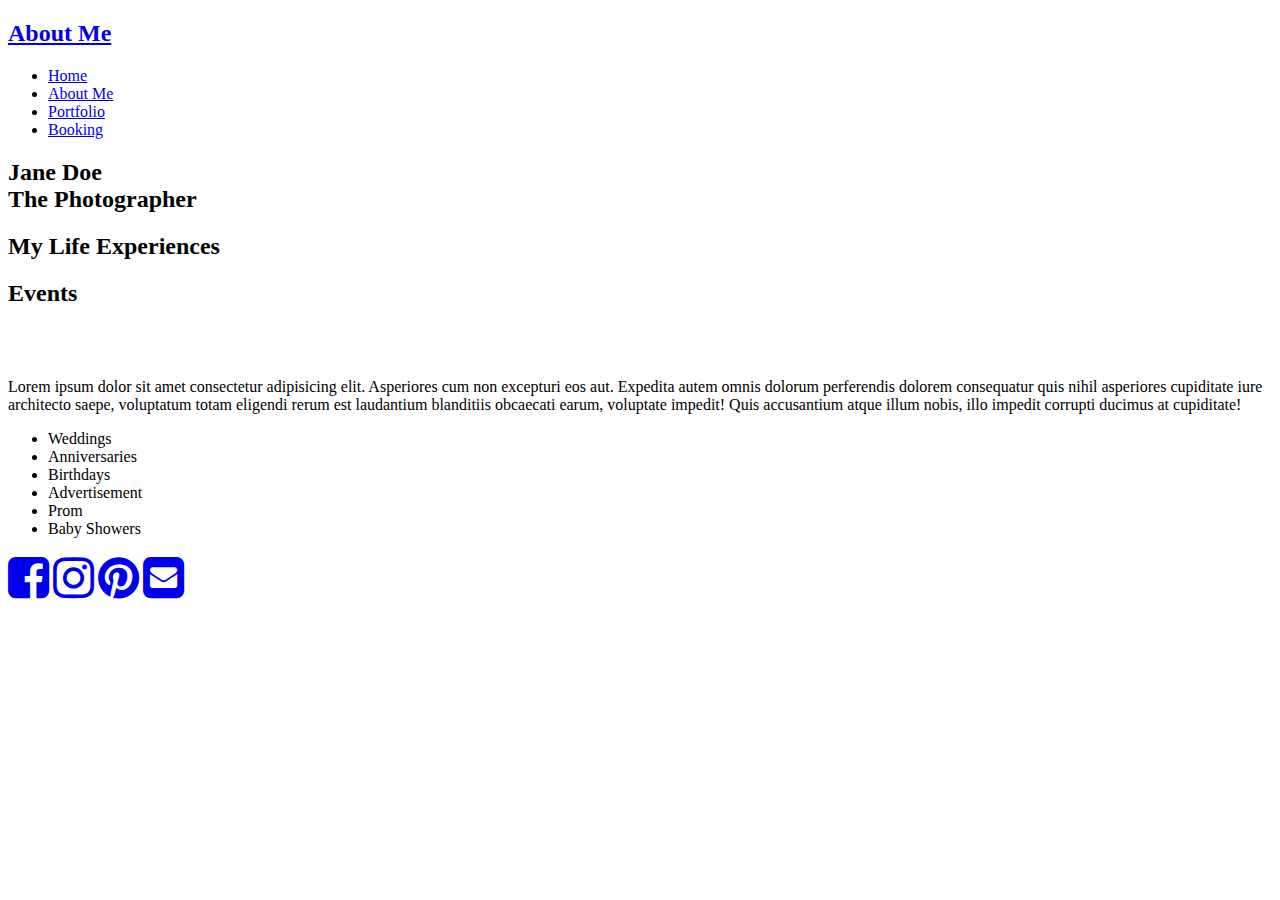
==== about.html @ 02a09448 "Uploaded About Me Page" ====
<!DOCTYPE html>
<html lang="en">
<head>
    <meta charset="UTF-8">
    <meta name="viewport" content="width=device-width, initial-scale=1.0">
    <meta http-equiv="X-UA-Compatible" content="ie=edge">
    <script src="script.js"></script>
    <!-- Add Icon Library -->
    <link href="//maxcdn.bootstrapcdn.com/font-awesome/4.1.0/css/font-awesome.min.css" rel="stylesheet">
    <!-- Swiper.js styles -->
    <link rel="stylesheet" href="style.css">
    
    <title>Creative Focus - About Me</title>
</head>
<body>
  <!-- Header -->
  <header class="header" id="header">

    <nav class="navbar container">
        <a href="about.html">
            <h2 class="logo">About Me</h2>
        </a>

        
        <div class="menu" id="mySidenav">
            
            <ul class="list">
                <li class="list-item">
                    <a href="index.html" class="list-link">Home</a>
                </li>
                <li class="list-item">
                    <a href="about.html" class="list-link current">About Me</a>
                </li>
                <li class="list-item">
                    <a href="portfolio.html" class="list-link">Portfolio</a>
                </li>
                <li class="list-item">
                    <a href="booking.html" class="list-link">Booking</a>
                </li>
            </ul>
        </div>

    </nav>

</header>





    <section class="about">

        <div class="about-title">
            <div>
                <h2>Jane Doe
                    <br>
                    The Photographer
                </h2>
           
            </div>

            <div>
                <h2> My Life Experiences</h2>
            </div>

            <div>
                <h2> Events</h2>
            </div>
       
        </div>

        <div class="about-pages">

            <div>
                <img src="images/Profile-Shay.jpg" alt="">
              
            </div>

            <div>
              
                <br>
                <p>Lorem ipsum dolor sit amet consectetur adipisicing elit. Asperiores cum non excepturi eos aut. Expedita autem omnis dolorum perferendis dolorem consequatur quis nihil asperiores cupiditate iure architecto saepe, voluptatum totam eligendi rerum est laudantium blanditiis obcaecati earum, voluptate impedit! Quis accusantium atque illum nobis, illo impedit corrupti ducimus at cupiditate!
                  </p>

            </div>
            
            <div>
    
                <ul>
                    <li>Weddings</li>
                    <li>Anniversaries</li>
                    <li>Birthdays</li>
                    <li>Advertisement</li>
                    <li>Prom</li>
                    <li>Baby Showers</li>
                  </ul>

            </div>
        </div>
        
    </section>



 <!-- Footer -->
<section id="lab_social_icon_footer">
    
    <div class="container">
            <div class="text-center center-block">

                    <a href="#"><i id="social-fb" class="fa fa-facebook-square fa-3x social"></i></a>
                    <a href="#"><i id="social-ig" class="fa fa-instagram fa-3x social"></i></a>
                    <a href="#"><i id="social-pin" class="fa fa-pinterest fa-3x social"></i></a>
                    <a href="#"><i id="social-em" class="fa fa-envelope-square fa-3x social"></i></a>
                    
        </div>
        
    </div>

    </section>

</body>


</html>
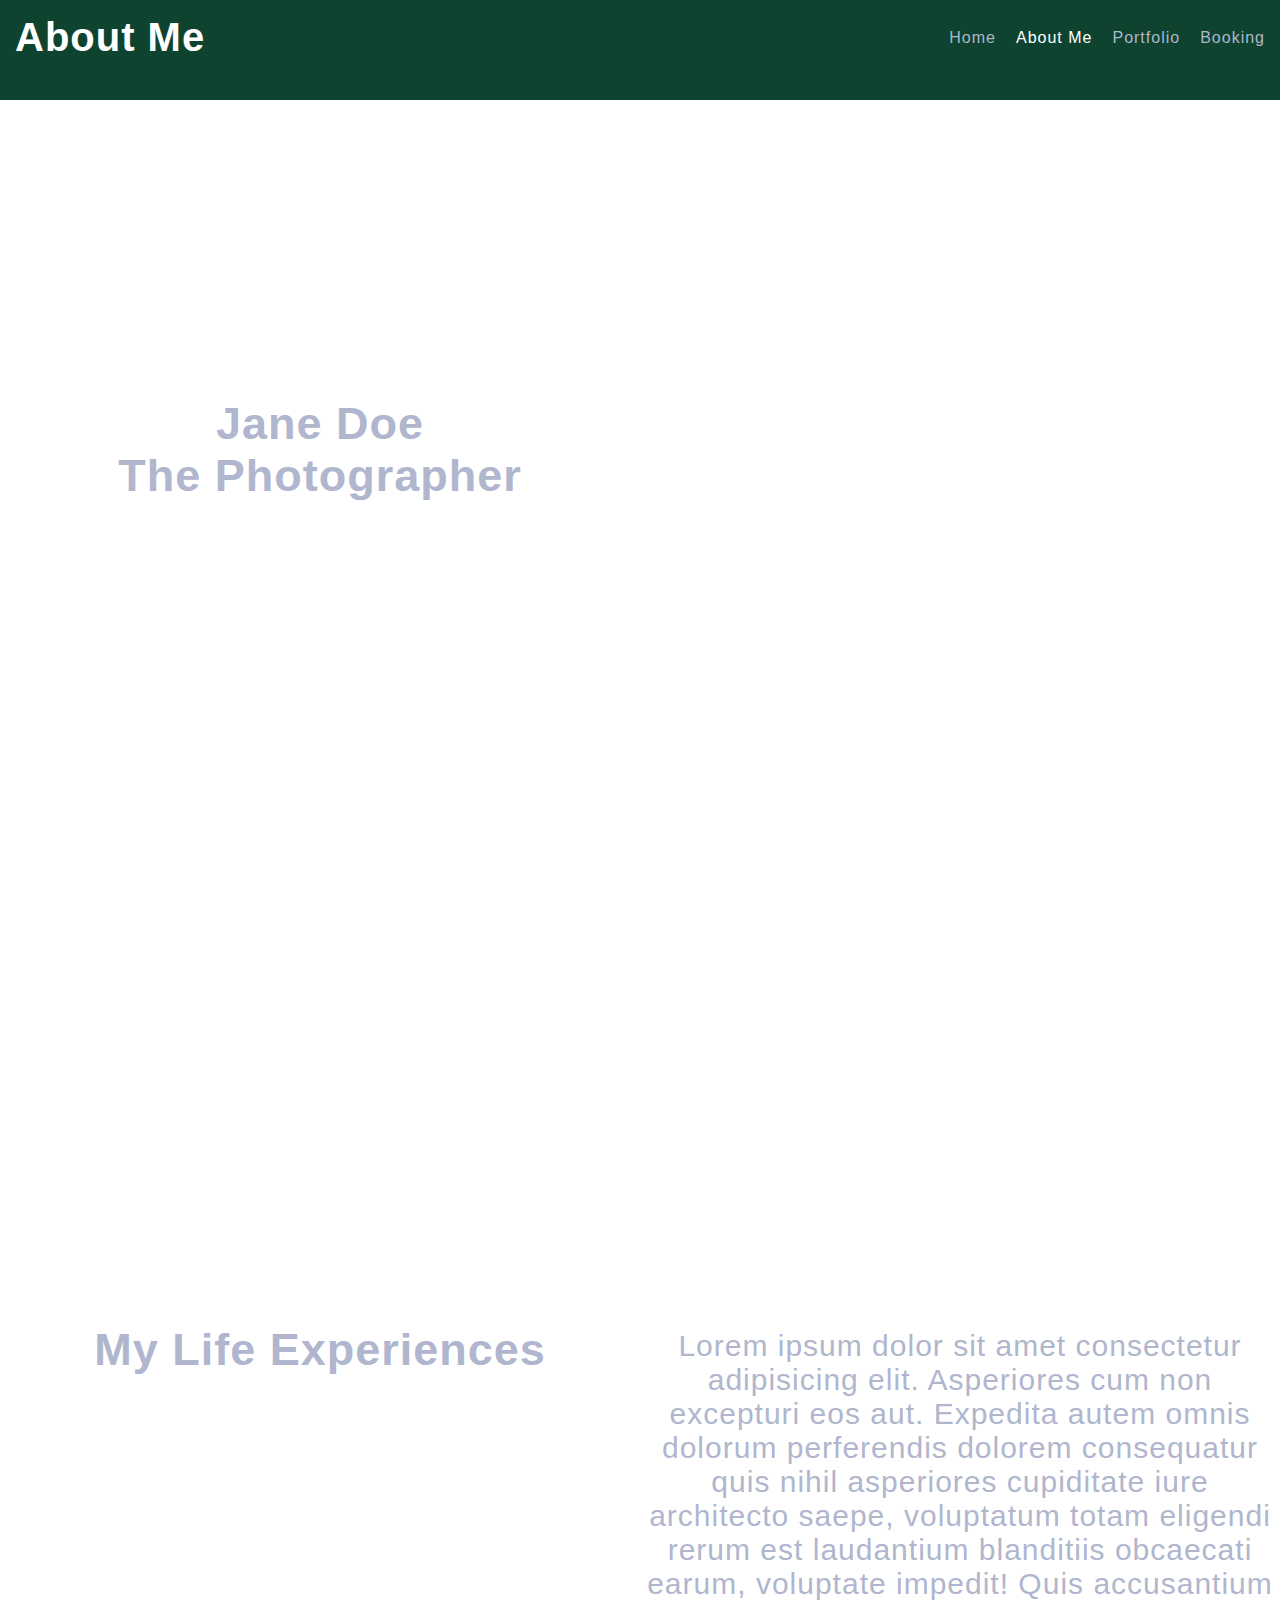
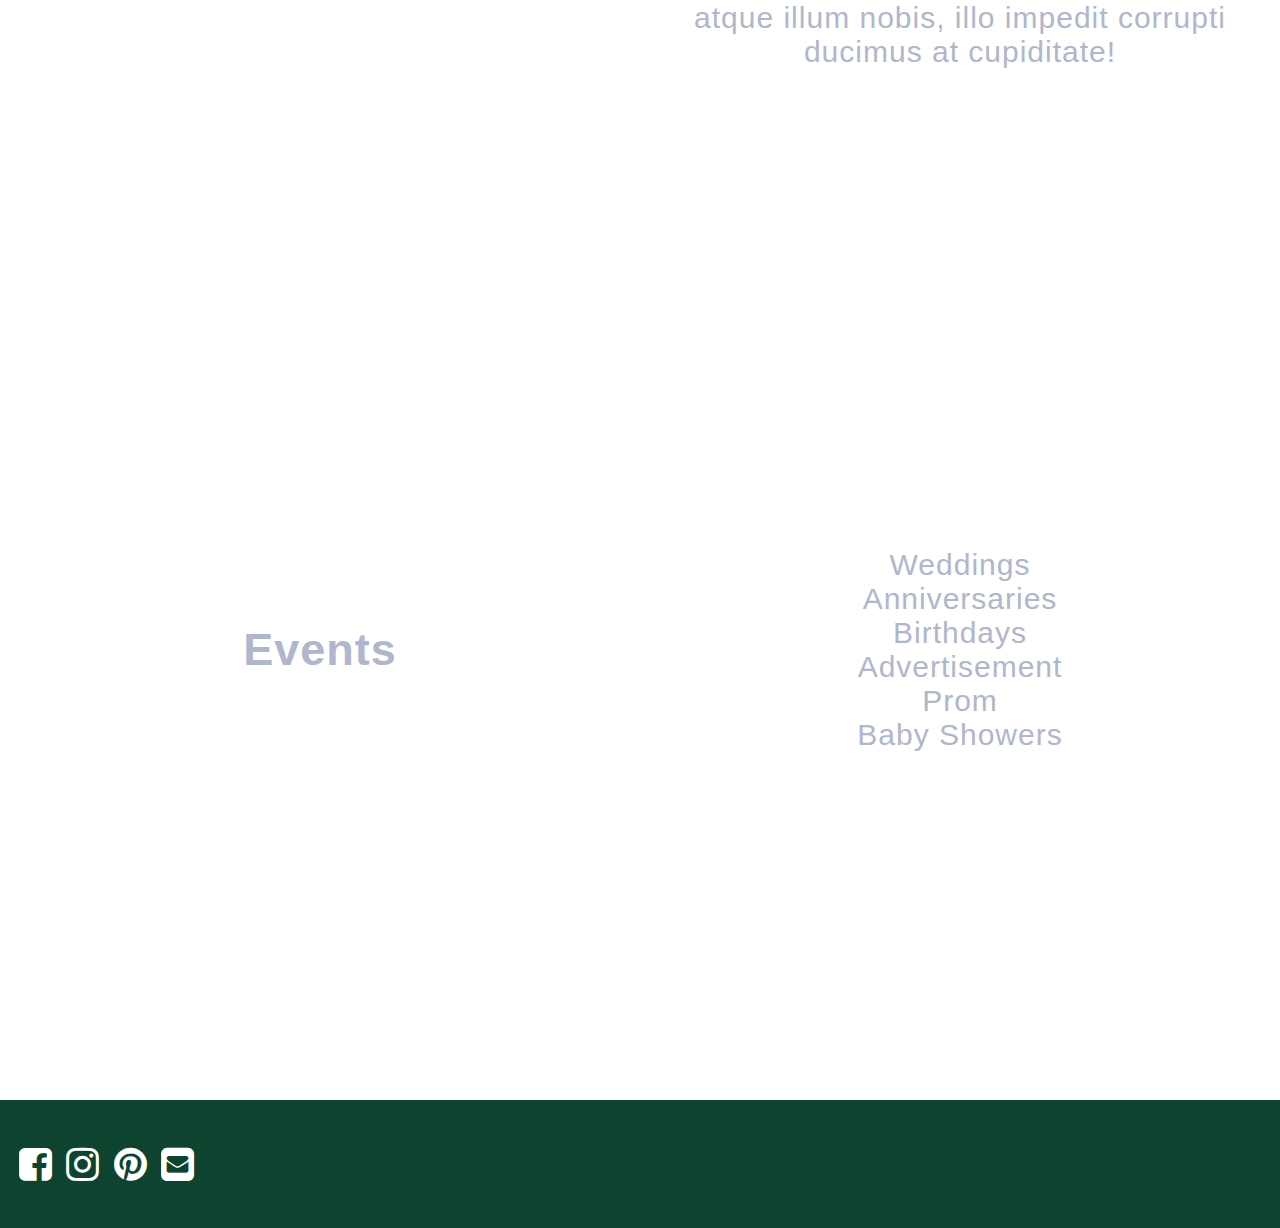
==== commit bf3650f1: "Upload Web Take 02" ====
--- a/about.html
+++ b/about.html
@@ -103,21 +103,24 @@
 
 
  <!-- Footer -->
-<section id="lab_social_icon_footer">
+  <div>
+    <section id="lab_social_icon_footer">
     
-    <div class="container">
-            <div class="text-center center-block">
+        <div class="container">
+                <div class="text-center center-block">
+    
+                        <a href="#"><i id="social-fb" class="fa fa-facebook-square fa-3x social"></i></a>
+                        <a href="#"><i id="social-ig" class="fa fa-instagram fa-3x social"></i></a>
+                        <a href="#"><i id="social-pin" class="fa fa-pinterest fa-3x social"></i></a>
+                        <a href="#"><i id="social-em" class="fa fa-envelope-square fa-3x social"></i></a>
+                        
+            </div>
+            
+        </div>
+    
+        </section>
+  </div>
 
-                    <a href="#"><i id="social-fb" class="fa fa-facebook-square fa-3x social"></i></a>
-                    <a href="#"><i id="social-ig" class="fa fa-instagram fa-3x social"></i></a>
-                    <a href="#"><i id="social-pin" class="fa fa-pinterest fa-3x social"></i></a>
-                    <a href="#"><i id="social-em" class="fa fa-envelope-square fa-3x social"></i></a>
-                    
-        </div>
-        
-    </div>
-
-    </section>
 
 </body>
 
--- a/style.css
+++ b/style.css
@@ -0,0 +1,581 @@
+/* Custom properties */
+:root{
+  --light-color: #fff;
+  --light-color-alt: #afb6cd;
+  --primary-background-color: #ffffff;
+  --secondary-background-color: #0e442f;
+  --hover-light-color: var(--light-color);
+  --hover-dark-color: var(--primary-background-color);
+  --transparent-light-color: rgba(255,255,255,.05);
+  --transparent-dark-color: rgba(0,0,0,.75);
+  --font-family: 'Poppins', sans-serif;
+  --font-size-xsm: 1.2rem;
+  --font-size-sm: 1.6rem;
+  --font-size-md: 2.4rem;
+  --font-size-lg: 3rem;
+  --font-size-xl: 4rem;
+  --gap: 2rem;
+  --margin-sm: 2rem;
+  --margin-md: 3rem;
+  --item-min-height-sm: 20rem;
+  --item-min-height-md: 30rem;
+}
+/* Base styles */
+*{
+    margin: 0;
+    padding: 0;
+    box-sizing: border-box;
+}
+
+html{
+    font-size: 62.5%;
+}
+
+body{
+    font-family: var(--font-family);
+    font-size: var(--font-size-sm);
+    color: var(--light-color-alt);
+    background-color: var(--primary-background-color);
+    letter-spacing: 1px;
+    transition: background-color .25s,color .25s;
+}
+
+a{
+    color: inherit;
+    text-decoration: none;
+}
+
+ul{
+    list-style: none;
+}
+
+img{
+    max-width: 100%;
+}
+
+input,
+button {
+  font: inherit;
+  color: inherit;
+  border: none;
+  background-color: transparent;
+}
+
+i{
+    font-size: var(--font-size-md);
+}
+
+/* The side navigation menu*/
+/* Reusable classes */
+.container{
+  max-width: 160rem;
+  margin: 0 auto;
+  padding: 0 1.5rem;
+}
+
+.place-items-center{
+  display: inline-flex;
+  align-items: center;
+  justify-content: center;
+}
+
+.d-grid{
+  display: grid;
+}
+
+.screen-sm-hidden{
+  display: none;
+}
+/* Header */
+.header{
+  background-color: var(--secondary-background-color);
+  position: fixed;
+  height: 10rem;
+  top: 0;
+  left: 0;
+  width: 100%;
+  z-index: 999;
+}
+
+.navbar{
+  display: flex;
+  align-items: center;
+  justify-content: space-between;
+  padding-block: 1.5rem;
+}
+
+.logo{
+  font-size: var(--font-size-xl);
+  color: var(--light-color);
+}
+
+.menu{
+  height: 100%;
+  width: 0;
+  position: fixed;
+  z-index: 1;
+  top: 0;
+  right: 0;
+  background-color: var(--secondary-background-color);
+  overflow-x: hidden;
+  transition: 0.5s;
+  padding-top: 60px;
+}
+
+
+.list{
+  display: flex;
+  align-items: center;
+  gap: var(--gap);
+}
+
+.menu > .list{
+  flex-direction: column;
+}
+
+.list-link.current{
+  color: var(--light-color);
+}
+
+.list-contact{
+  text-wrap: nowrap;
+}
+
+
+
+.btn{
+  cursor: pointer;
+}
+
+.list-link:hover,
+.btn:hover,
+.btn:hover span{
+  color: var(--light-color);
+}
+
+
+
+
+/* Form JavaScript styles */
+.search-form-container.activated{
+  opacity: 1;
+  transform: scale(1);
+}
+
+/* Scrollbar */
+::-webkit-scrollbar {
+  width: 1rem;
+}
+
+::-webkit-scrollbar-track {
+  background: #f1f1f1;
+}
+
+::-webkit-scrollbar-thumb {
+  background: #3f4254;
+}
+
+::-webkit-scrollbar-thumb:hover {
+  background: #2e303b;
+}
+
+/* Blog post */
+.blog-post{
+  padding-bottom: 5rem;
+}
+
+.blog-post-data{
+  display: flex;
+  flex-direction: column;
+  align-items: center;
+  text-align: center;
+  padding-block: 2.5rem;
+  margin-top: 100px;
+}
+
+.blog-post-title{
+  font-size: clamp(3rem, 5vw, 6rem); 
+}
+
+.blog-post-data .article-data{
+  margin-bottom: 2.5rem;
+}
+
+.blog-post-data img{
+  border: 1px solid black;
+  object-fit: cover;
+  object-position: center 10%;
+}
+
+
+div.scroll-container {
+  background-color: var(--primary-background-color);
+  overflow: auto;
+  white-space: nowrap;
+  padding: 10px;
+}
+
+div.scroll-container img {
+  padding: 10px;
+}
+
+.blog-post-container .container{
+  max-width: 90rem;
+  padding: 0;
+  display: flex;
+  flex-direction: column;
+  gap: var(--gap);
+}
+
+.quote{
+  background-color: var(--secondary-background-color);
+  padding: 2.5rem;
+}
+
+.quote p{
+  font-style: italic;
+}
+
+.quote span{
+  font-size: 5rem;
+}
+
+/* About Me */
+.about {
+  height: 300vh;
+  display: flex;
+}
+.about-title {
+  width: 50%;
+  font-size: 30px;
+  text-align: center;
+}
+.about-title div {
+  height: 100vh;
+  display: flex;
+  flex-direction: column;
+  justify-content: space-around;
+  align-items: center;
+}
+
+.about-pages {
+  width: 50%;
+  font-size: 30px;
+  text-align: center;
+}
+.about-pages div {
+  height: 100vh;
+  display: flex;
+  flex-direction: column;
+  justify-content: space-around;
+  align-items: center;
+}
+
+@media screen and (min-width: 700px) {
+
+
+  .form-container-inner{
+      align-items: center;
+  }
+
+  .popular-tags-container,
+  .footer-container{
+      grid-template-columns: repeat(2, 1fr);
+  }
+
+  .company-data{
+      order: 0;
+  }
+
+  .author{
+      grid-template-columns: 25rem 2fr;
+  }
+}
+
+@media screen and (min-width: 768px) {
+
+  .featured-content{
+      grid-template-columns: repeat(4, 1fr);
+      grid-template-rows: 5rem repeat(4, 1fr);
+  }
+
+  .older-posts .article{
+      grid-template-columns: 25rem 1fr;
+      
+  }
+
+  .older-posts-article-image-wrapper{
+      height: auto;
+  }
+
+  .blog-post-data img{
+      height: var(--item-min-height-md);;
+  }
+}
+
+@media screen and (min-width: 1024px) {
+  .menu{
+      position: static;
+      width: initial;
+      padding: initial;
+      background-color: transparent;
+      opacity: 1;
+      transform: scale(1);
+  }
+
+  .menu > .list{
+      flex-direction: row;
+  }
+
+  .screen-lg-hidden{
+      display: none;
+  }
+
+  .screen-sm-hidden{
+      display: block;
+  }
+
+  .popular-tags-container{
+      grid-template-columns: repeat(3, 1fr);
+  }
+
+  .footer-container{
+      grid-template-columns: repeat(5, 1fr);
+  }
+
+  .company-data{
+      grid-column: span 2;
+  }
+
+  .company-description{
+      max-width: 85%;
+  }
+
+  .copyright-notice{
+      margin-top: auto;
+  }
+
+  .blog-post-data img{
+      height: 40rem;
+  }
+}
+
+
+@media screen and (min-width: 1200px) {
+  .older-posts-grid-wrapper{
+      grid-template-columns: repeat(2, 1fr);
+  }
+}
+
+
+/* Booking Site */
+.formbold-mb-5 {
+  margin-top: 70px;
+}
+.formbold-pt-3 {
+  padding-top: 12px;
+}
+.formbold-main-wrapper {
+  display: flex;
+  align-items: center;
+  justify-content: center;
+  padding: 48px;
+}
+
+.formbold-form-wrapper {
+  margin: 0 auto;
+  max-width: 550px;
+  width: 100%;
+  background: white;
+}
+.formbold-form-label {
+  display: block;
+  font-weight: 500;
+  font-size: 16px;
+  color: #07074d;
+  margin-bottom: 12px;
+}
+.formbold-form-label-2 {
+  font-weight: 600;
+  font-size: 20px;
+  margin-bottom: 20px;
+}
+
+.formbold-form-input {
+  width: 100%;
+  padding: 12px 24px;
+  border-radius: 6px;
+  border: 1px solid #e0e0e0;
+  background: white;
+  font-weight: 500;
+  font-size: 16px;
+  color: #6b7280;
+  outline: none;
+  resize: none;
+}
+.formbold-form-input:focus {
+  border-color: var(--secondary-background-color);
+  box-shadow: 0px 3px 8px rgba(0, 0, 0, 0.05);
+}
+
+.formbold-btn {
+  text-align: center;
+  font-size: 16px;
+  border-radius: 6px;
+  padding: 14px 32px;
+  border: none;
+  font-weight: 600;
+  background-color: var(--secondary-background-color);
+  color: white;
+  width: 100%;
+  cursor: pointer;
+  margin-top: 20px;
+}
+.formbold-btn:hover {
+  box-shadow: 0px 3px 8px rgba(0, 0, 0, 0.05);
+}
+
+.formbold--mx-3 {
+  margin-left: -12px;
+  margin-right: -12px;
+}
+.formbold-px-3 {
+  padding-left: 12px;
+  padding-right: 12px;
+}
+.flex {
+  display: flex;
+}
+.flex-wrap {
+  flex-wrap: wrap;
+}
+.w-full {
+  width: 100%;
+}
+
+@media (min-width: 540px) {
+  .sm\:w-half {
+    width: 50%;
+  }
+}
+
+/* Homepage */
+.bg-image {
+  /* The image used */
+  background-image: url("images/The-City.jpeg");
+  
+  /* Add the blur effect */
+  filter: blur(8px);
+  -webkit-filter: blur(8px);
+  
+  /* Full height */
+  height: 100%; 
+  
+  /* Center and scale the image nicely */
+  background-position: center;
+  background-repeat: no-repeat;
+  background-size: cover;
+}
+
+/* Position text in the middle of the page/image */
+.bg-text {
+  background-color: rgb(0,0,0); /* Fallback color */
+  background-color: rgba(0,0,0, 0.4); /* Black w/opacity/see-through */
+  color: white;
+  font-weight: bold;
+  border: 3px solid #f1f1f1;
+  position: absolute;
+  top: 50%;
+  left: 50%;
+  transform: translate(-50%, -50%);
+  z-index: 2;
+  width: 80%;
+  padding: 20px;
+  text-align: center;
+}
+
+.row {
+  display: flex;
+  flex-wrap: wrap;
+  padding: 0 4px;
+}
+
+/* Create four equal columns that sits next to each other */
+.column {
+  flex: 25%;
+  max-width: 25%;
+  padding: 0 4px;
+}
+
+.column img {
+  margin-top: 8px;
+  vertical-align: middle;
+  width: 100%;
+}
+
+/* Responsive layout - makes a two column-layout instead of four columns */
+@media screen and (max-width: 800px) {
+  .column {
+    flex: 50%;
+    max-width: 50%;
+  }
+}
+
+/* Responsive layout - makes the two columns stack on top of each other instead of next to each other */
+@media screen and (max-width: 600px) {
+  .column {
+    flex: 100%;
+    max-width: 100%;
+  }
+}
+
+
+/* Footer */
+
+/* Social Media Symbols */
+
+#lab_social_icon_footer {
+  padding: 40px 0;
+  background-color: var(--secondary-background-color);
+}
+
+#lab_social_icon_footer a {
+  color: var(--primary-background-color);
+}
+
+#lab_social_icon_footer .social:hover {
+  -webkit-transform: scale(1.1);
+  -moz-transform: scale(1.1);
+  -o-transform: scale(1.1);
+}
+
+#lab_social_icon_footer .social {
+  -webkit-transform: scale(0.8);
+
+  /* Browser Variations: */
+  
+  -moz-transform: scale(0.8);
+  -o-transform: scale(0.8);
+  -webkit-transition-duration: 0.5s;
+  -moz-transition-duration: 0.5s;
+  -o-transition-duration: 0.5s;
+}
+/*
+    Multicoloured Hover Variations
+*/
+
+#lab_social_icon_footer #social-fb:hover {
+  color: #3B5998;
+}
+
+#lab_social_icon_footer #social-ig:hover {
+  color:#f00077;
+}
+
+#lab_social_icon_footer #social-pin:hover {
+  color: #cb2027;
+}
+
+#lab_social_icon_footer #social-em:hover {
+  color: var(--primary-background-color);
+}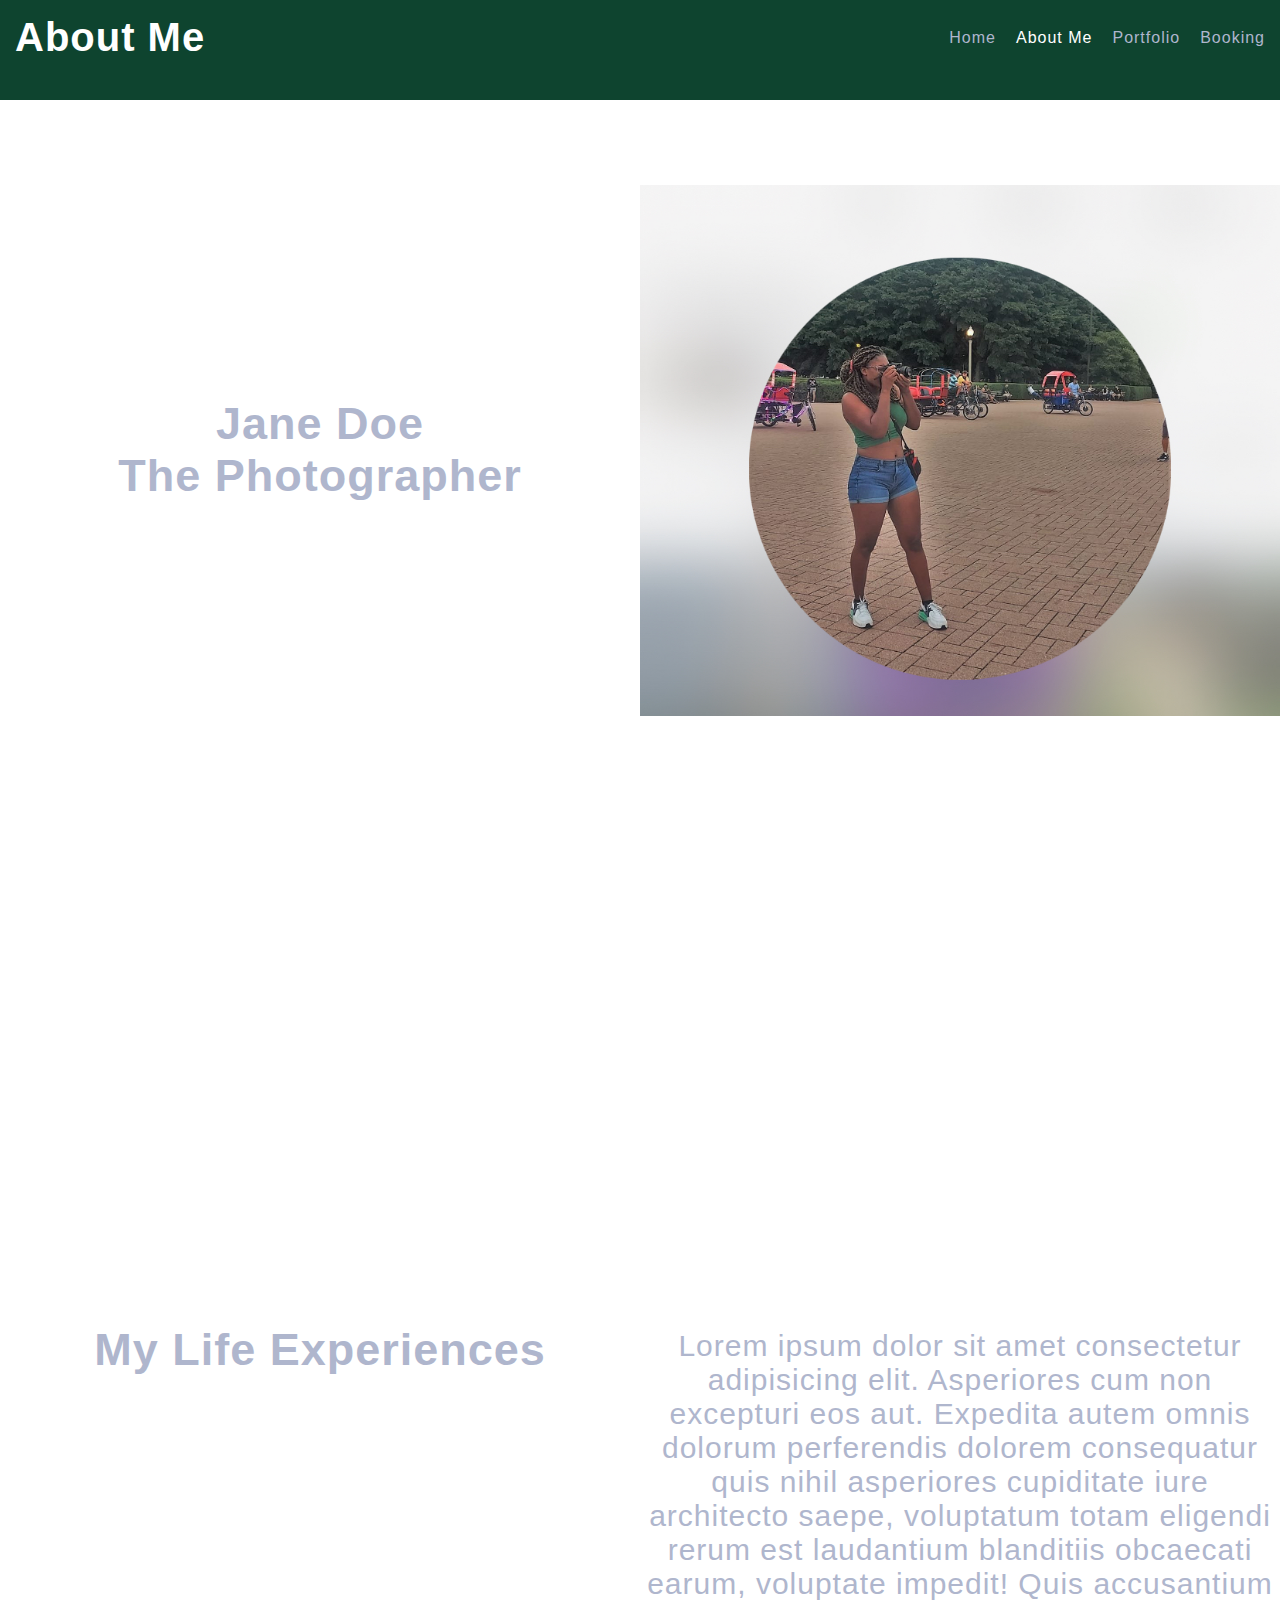
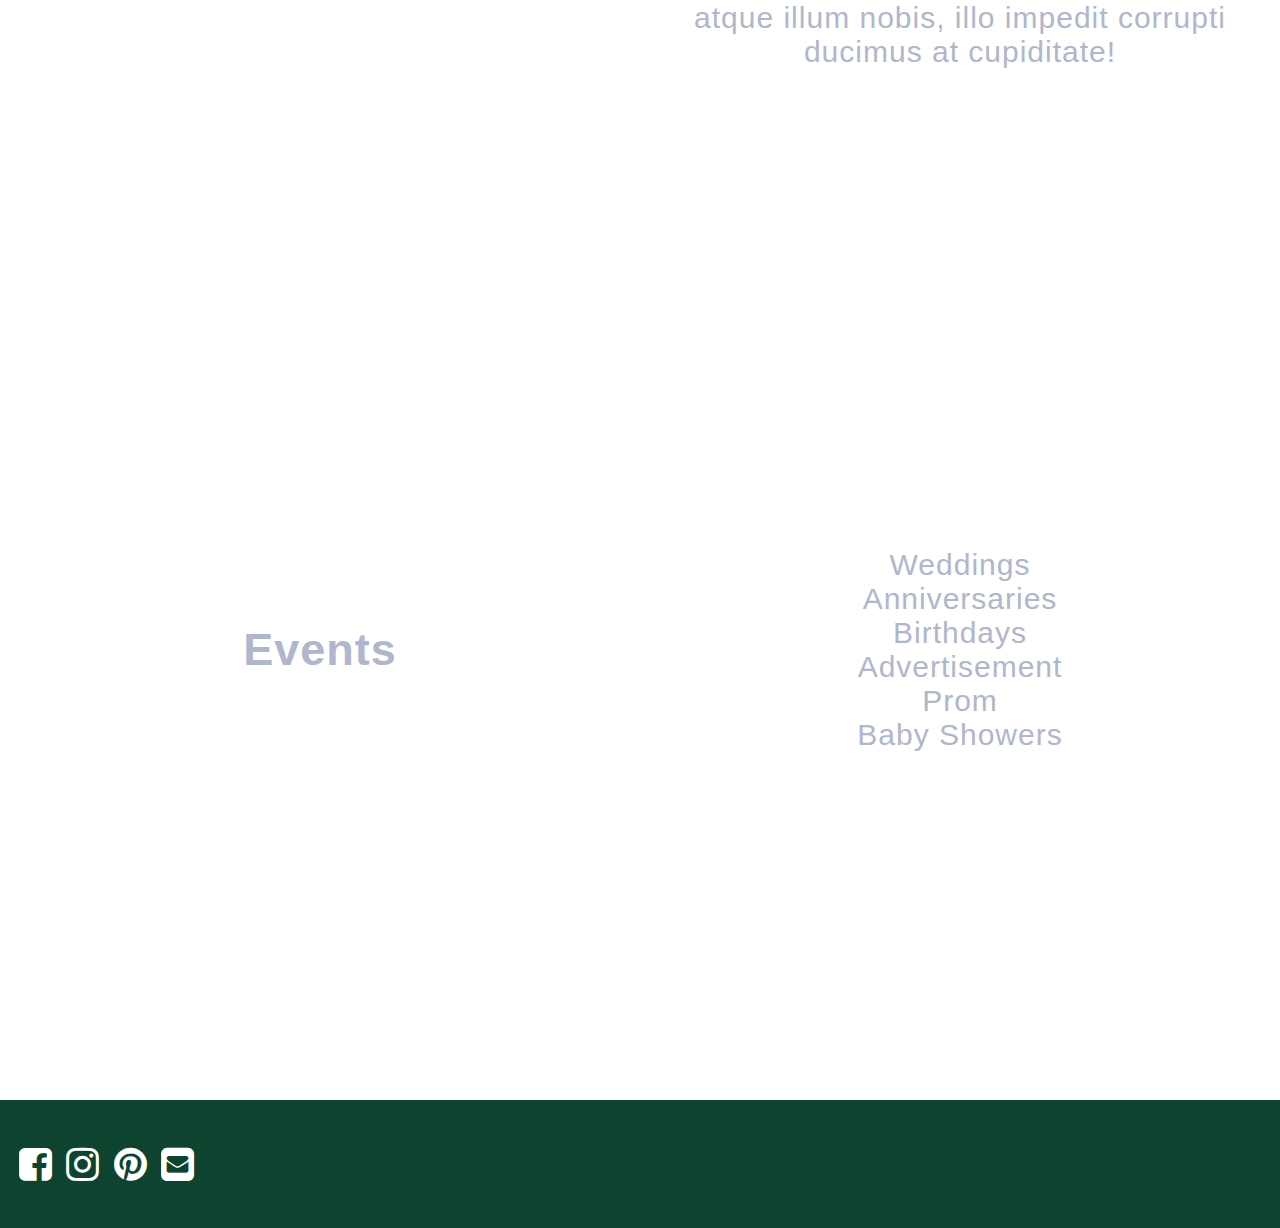
==== commit 40915468: "Update about.html" ====
--- a/about.html
+++ b/about.html
@@ -72,7 +72,7 @@
         <div class="about-pages">
 
             <div>
-                <img src="images/Profile-Shay.jpg" alt="">
+                <img src="Profile-Shay.jpg" alt="">
               
             </div>
 
@@ -125,4 +125,4 @@
 </body>
 
 
-</html>+</html>
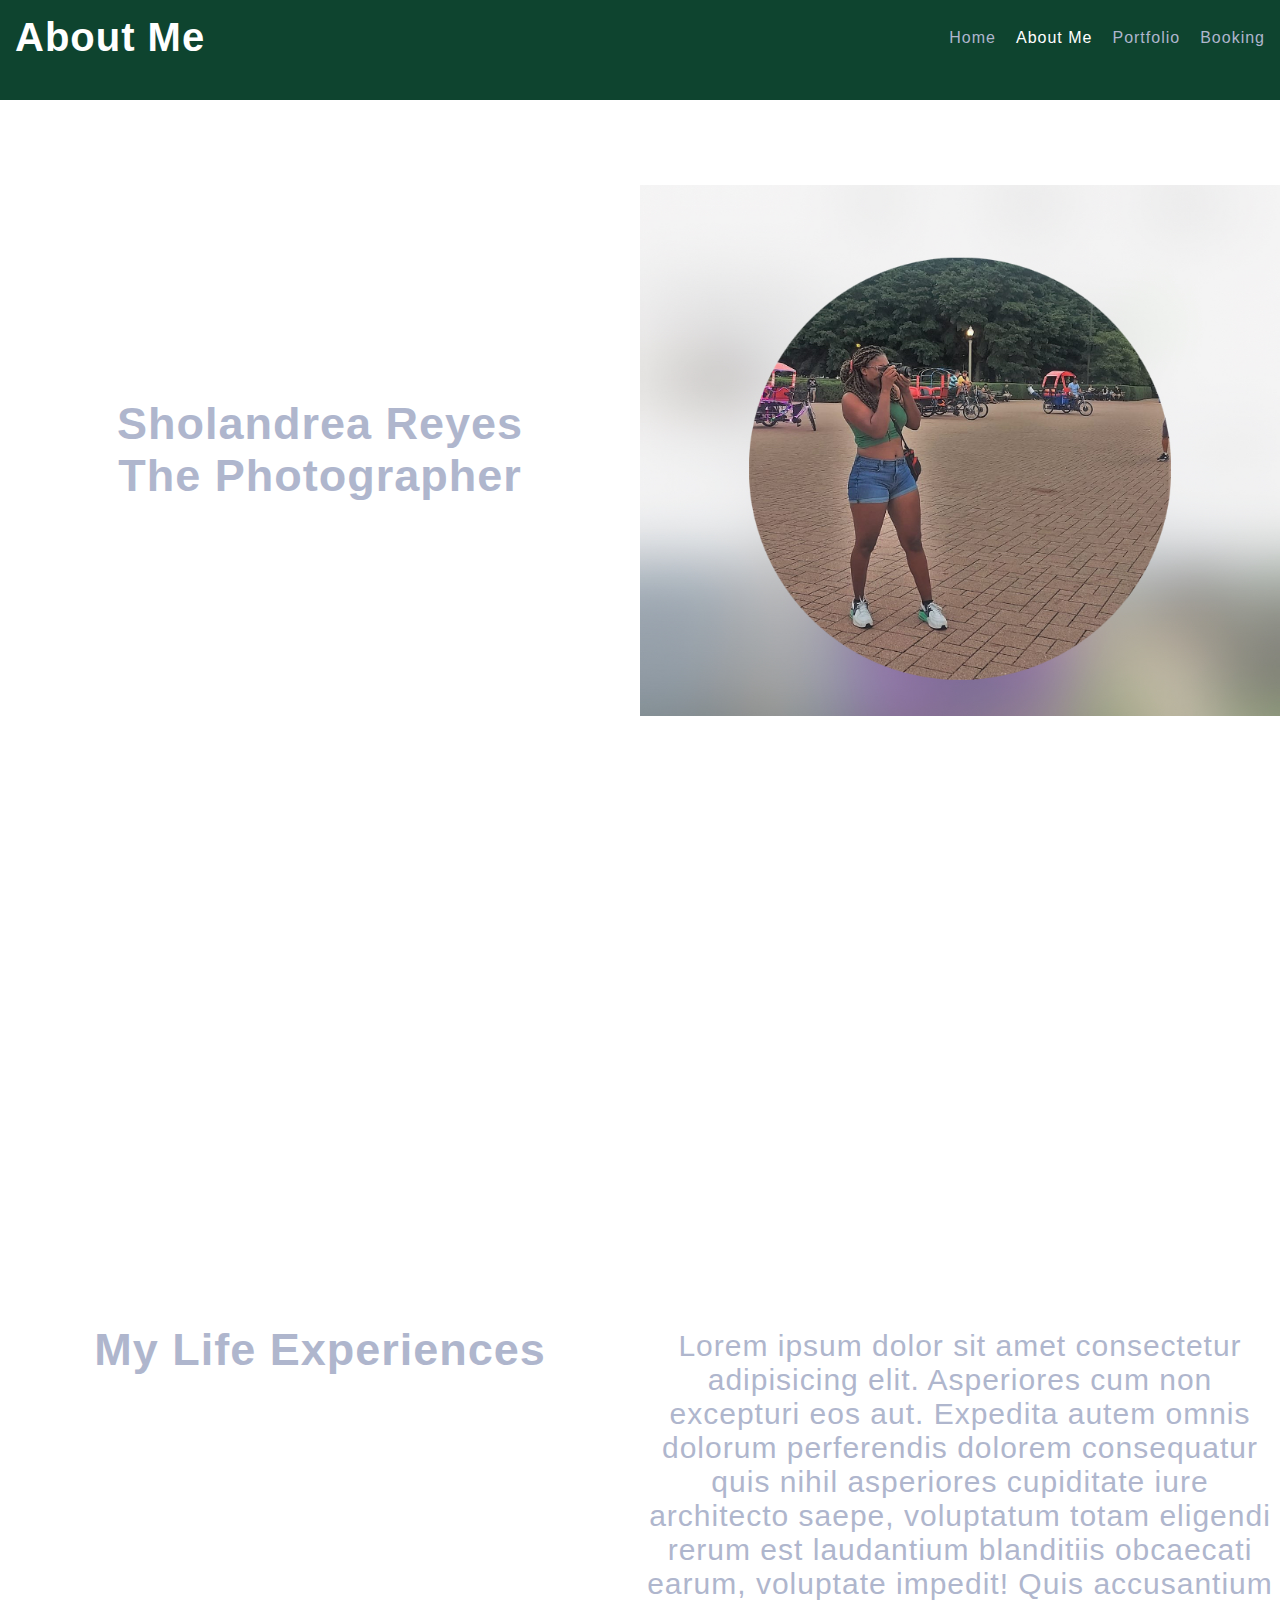
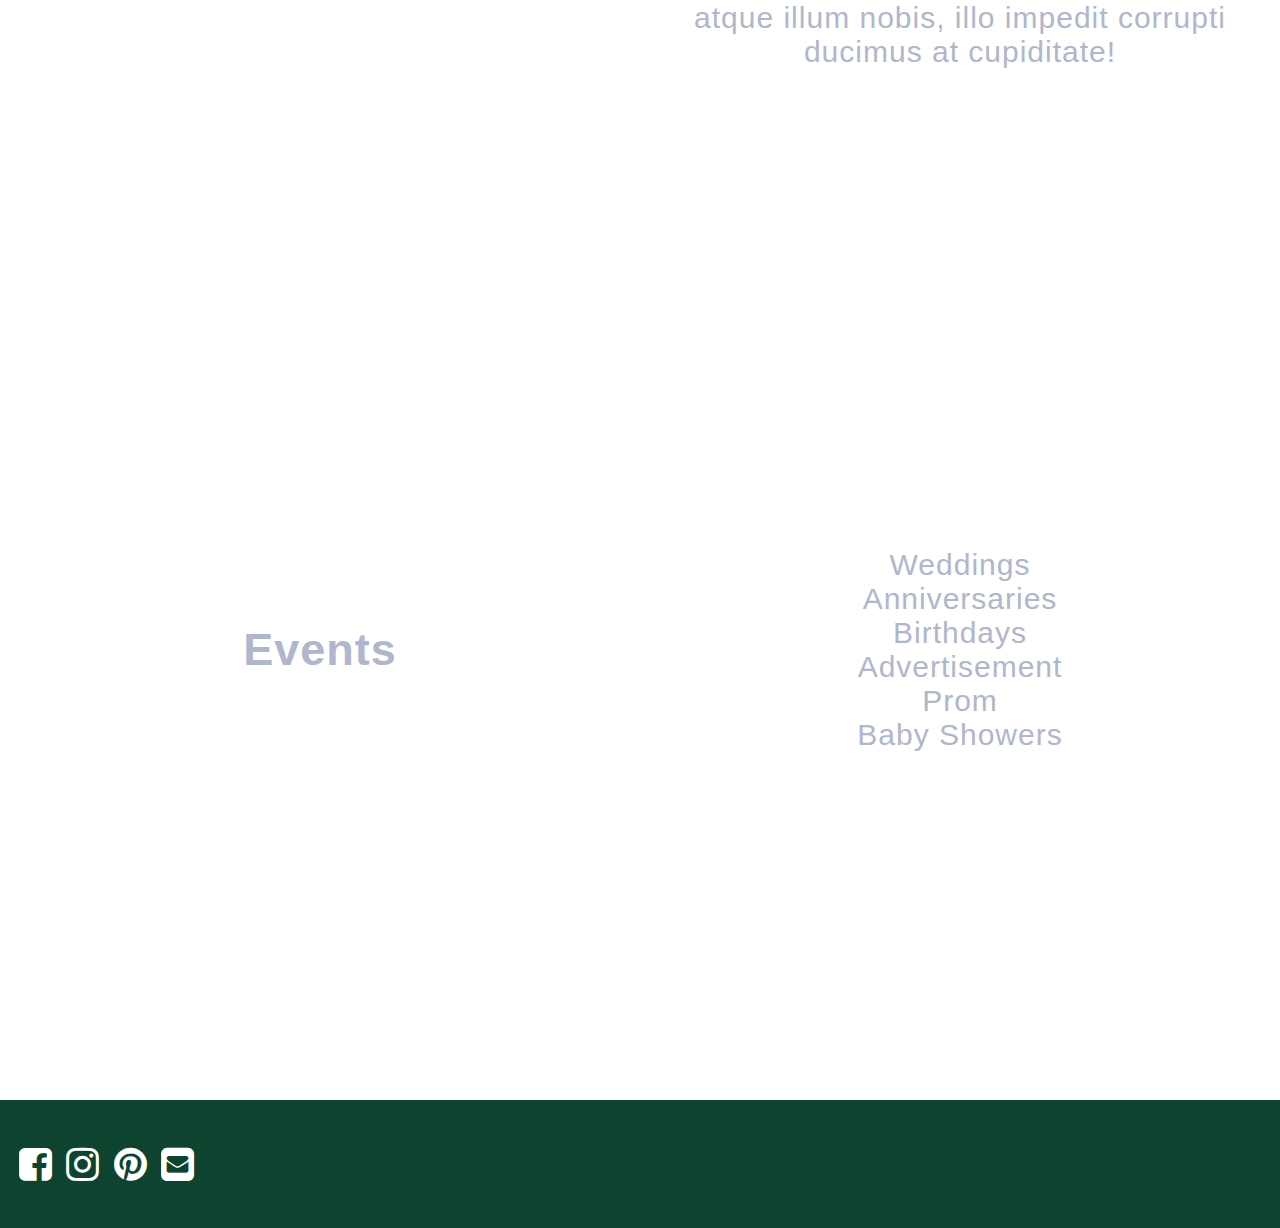
==== commit 7975d8c2: "Update about.html" ====
--- a/about.html
+++ b/about.html
@@ -52,7 +52,7 @@
 
         <div class="about-title">
             <div>
-                <h2>Jane Doe
+                <h2>Sholandrea Reyes
                     <br>
                     The Photographer
                 </h2>
--- a/style.css
+++ b/style.css
@@ -462,7 +462,7 @@
 /* Homepage */
 .bg-image {
   /* The image used */
-  background-image: url("images/The-City.jpeg");
+  background-image: url("The-City.jpeg");
   
   /* Add the blur effect */
   filter: blur(8px);
@@ -473,7 +473,7 @@
   
   /* Center and scale the image nicely */
   background-position: center;
-  background-repeat: no-repeat;
+  background-repeat: repeat;
   background-size: cover;
 }
 
@@ -578,4 +578,4 @@
 
 #lab_social_icon_footer #social-em:hover {
   color: var(--primary-background-color);
-}+}
